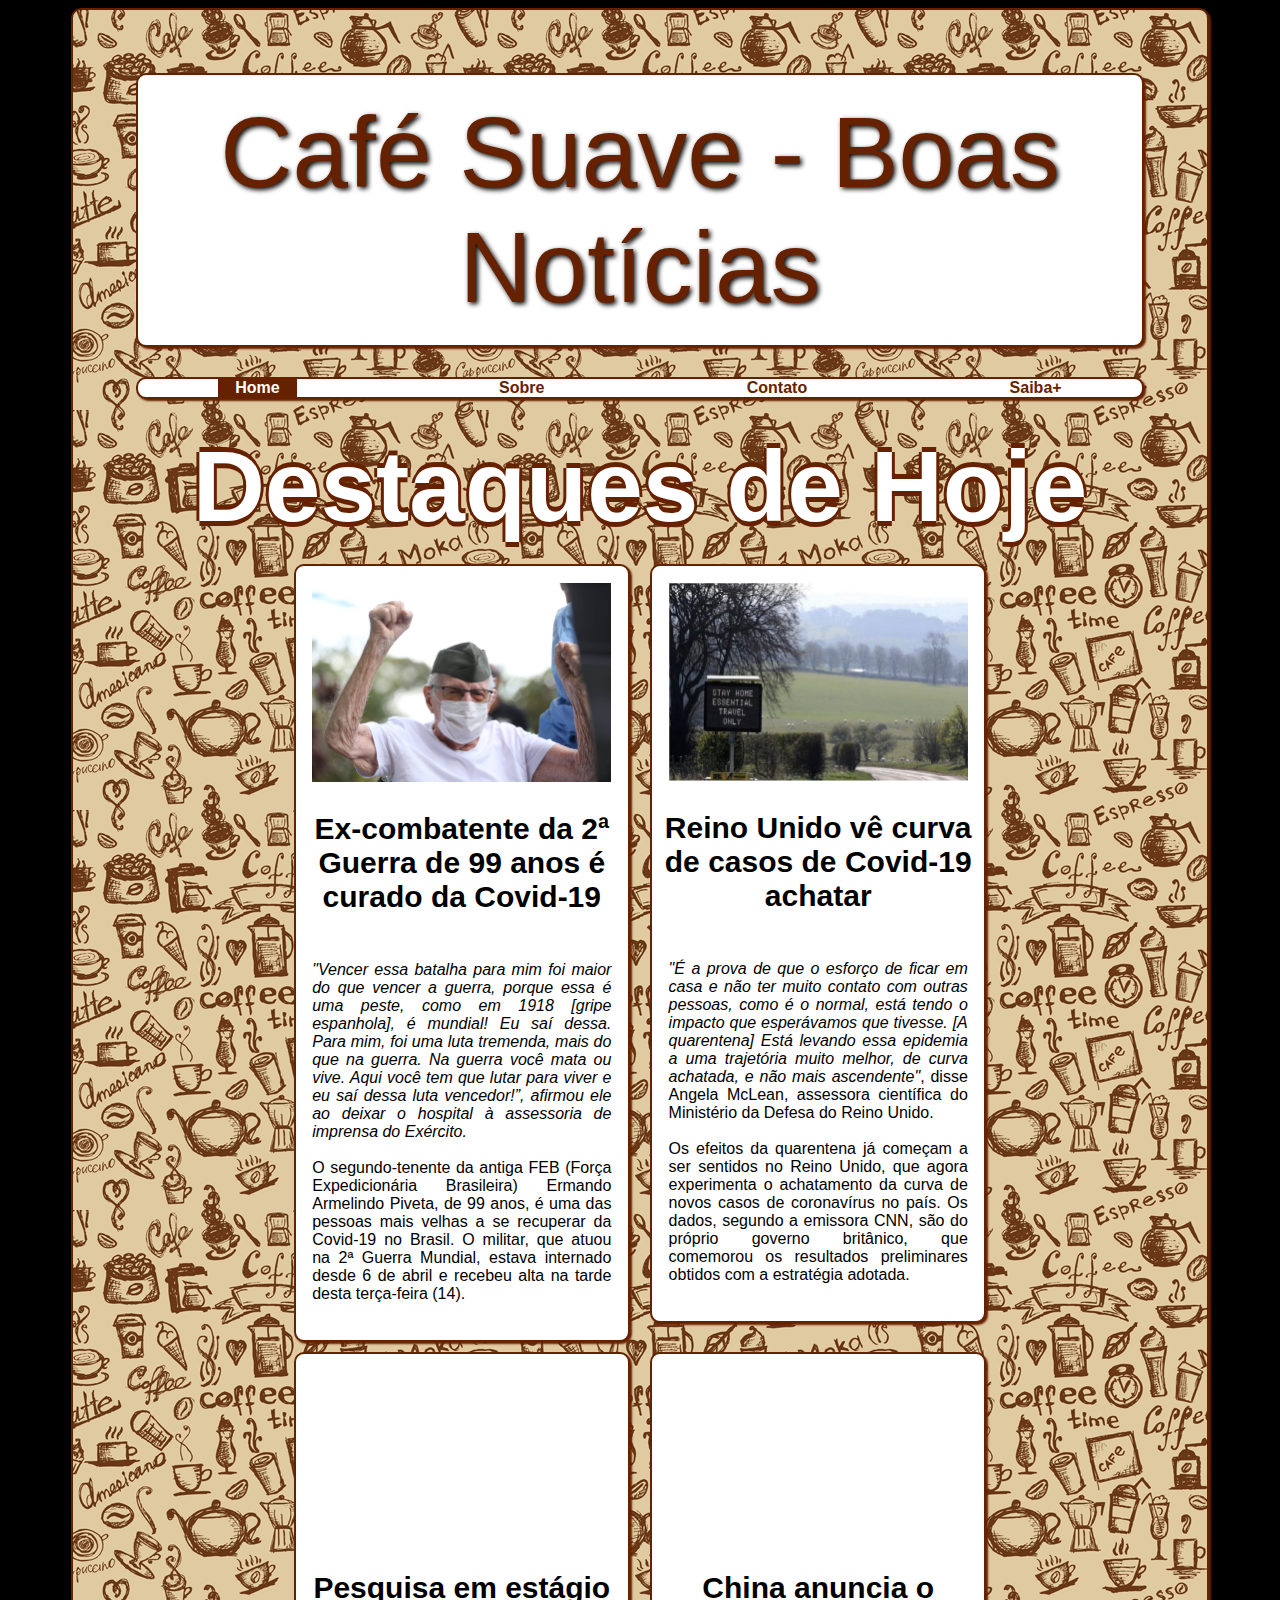
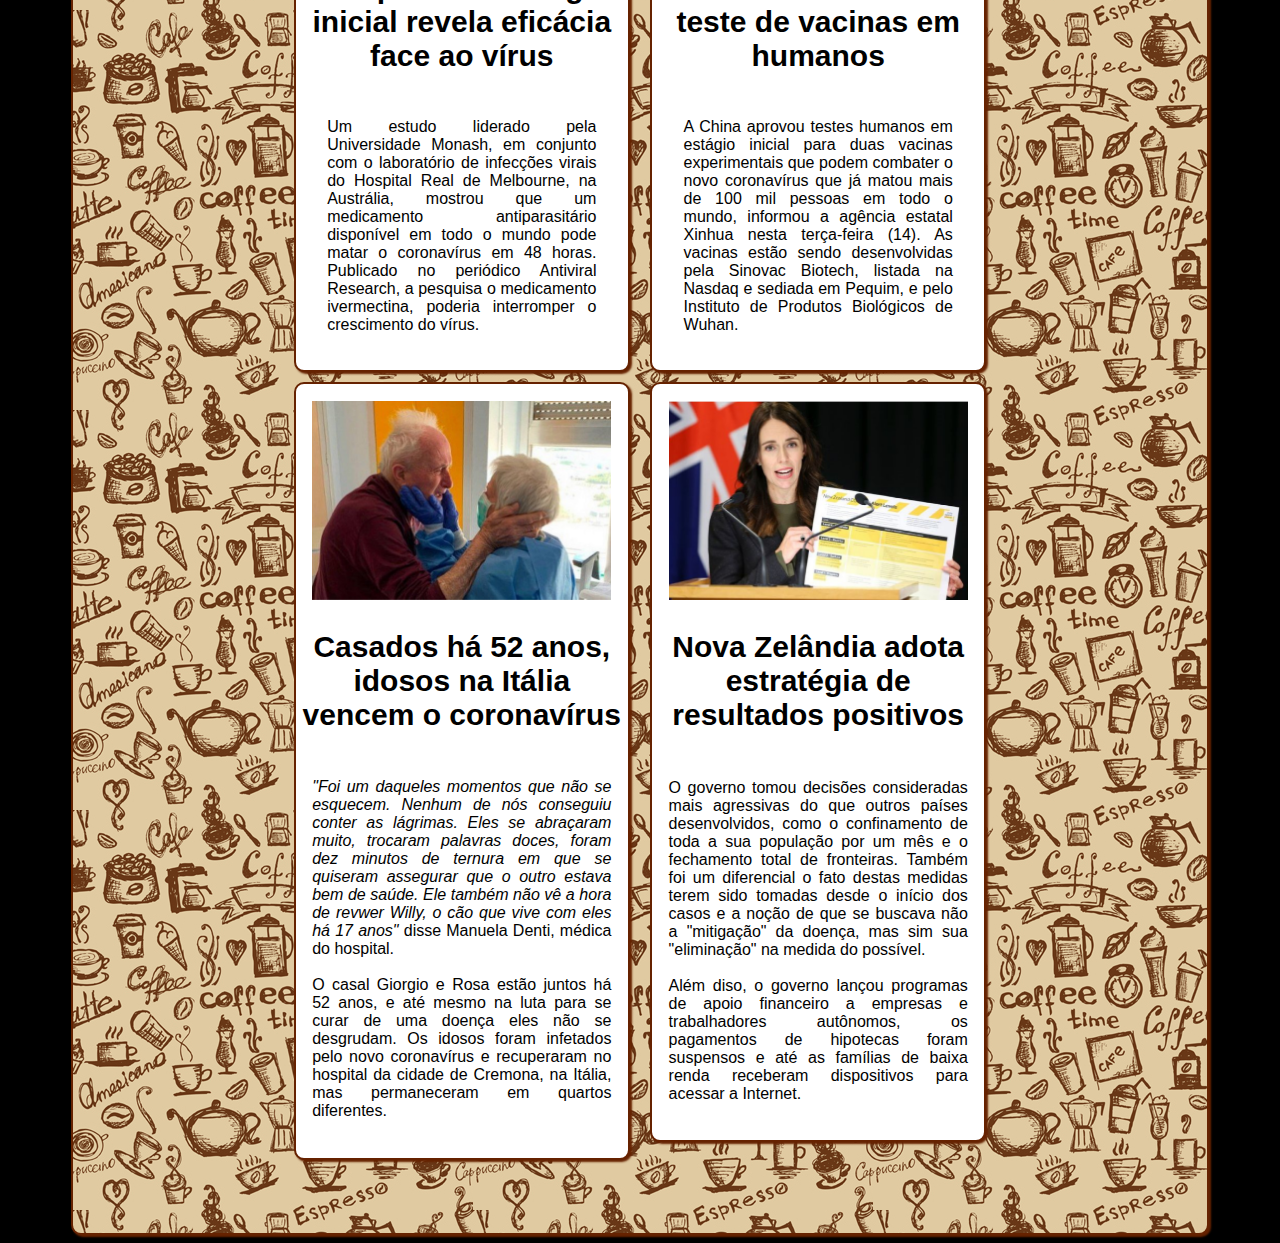
==== index.html @ 049216fd "Café Suave Versão Beta 0.1" ====
<html>
    <head>
        <title>.::.</title>
        <link rel="stylesheet" href="estilo.css">
    </head>
    <body>
        <div id="conteudo">
            <div id="cabecalho">  
            	<div id=textoCabecalho>       	
					Café Suave - Boas Notícias
				</div>
            </div>
            <div id="navbar">
                <div class="paginaSelecionada"><a href="index.html">Home</a></div>
                <div><a href="sobre.html">Sobre</a></div>
                <div><a href="contato.html">Contato</a></div>
                <div><a href="saiba.html">Saiba+</a></div>
            </div>
            <div id="noticiasDestaque">
                <h2>Destaques de Hoje</h2>
            </div>
            <div class="noticias">
                <div class="noticiaDestaque">
                    <img class="imgDestaque" class="imgDestaque" src="imagens/noticias/noticia01.jpg" alt="">
                    <h3>Ex-combatente da 2ª Guerra de 99 anos é curado da Covid-19</h3>
                    <p class="descDestaque">
						<i>"Vencer essa batalha para mim foi maior do que vencer a guerra, porque essa é uma peste, como em 1918 [gripe espanhola], é mundial! Eu saí dessa. Para mim, foi uma luta tremenda, mais do que na guerra. Na guerra você mata ou vive. Aqui você tem que lutar para viver e eu saí dessa luta vencedor!”, afirmou ele ao deixar o hospital à assessoria de imprensa do Exército.</i><br><br>
                    	O segundo-tenente da antiga FEB (Força Expedicionária Brasileira) Ermando Armelindo Piveta, de 99 anos, é uma das pessoas mais velhas a se recuperar da Covid-19 no Brasil. O militar, que atuou na 2ª Guerra Mundial, estava internado desde 6 de abril e recebeu alta na tarde desta terça-feira (14).
                	</p>
                </div>
                <div class="noticiaDestaque">
                    <img class="imgDestaque" src="imagens/noticias/noticia02.jpg" alt="">
                    <h3>Reino Unido vê curva de casos de Covid-19 achatar</h3>
                    <p class="descDestaque">
                    	<i>"É a prova de que o esforço de ficar em casa e não ter muito contato com outras pessoas, como é o normal, está tendo o impacto que esperávamos que tivesse. [A quarentena] Está levando essa epidemia a uma trajetória muito melhor, de curva achatada, e não mais ascendente"</i>, disse Angela McLean, assessora científica do Ministério da Defesa do Reino Unido.<br><br>
                    	Os efeitos da quarentena já começam a ser sentidos no Reino Unido, que agora experimenta o achatamento da curva de novos casos de coronavírus no país. Os dados, segundo a emissora CNN, são do próprio governo britânico, que comemorou os resultados preliminares obtidos com a estratégia adotada.</p>
                </div>
            </div>
            <div class="noticias">
                <div class="noticiaDestaque">
                	<div class="cabecalhoCard">
	                    <iframe width="440" height="330" src="https://www.youtube.com/embed/NbOlTibetqo?controls=0" frameborder="0" allow="accelerometer; autoplay; encrypted-media; gyroscope; picture-in-picture" allowfullscreen></iframe>
					</div>
					<div class="conteudoCard">
	                    <h3>Pesquisa em estágio inicial revela eficácia face ao vírus</h3>
	                    <p class="descDestaque">Um estudo liderado pela Universidade Monash, em conjunto com o laboratório de infecções virais do Hospital Real de Melbourne, na Austrália, mostrou que um medicamento antiparasitário disponível em todo o mundo pode matar o coronavírus em 48 horas.
						Publicado no periódico Antiviral Research, a pesquisa o medicamento ivermectina, poderia interromper o crescimento do vírus.</p>
					</div>
                </div>           
                <div class="noticiaDestaque">
                	<div class="cabecalhoCard">
	                     <iframe width="440" height="330" src="https://www.youtube.com/embed/naJ2h2Mt09c" frameborder="0" allow="accelerometer; autoplay; encrypted-media; gyroscope; picture-in-picture" allowfullscreen></iframe>
					</div>
					<div class="conteudoCard">
	                    <h3>China anuncia o teste de vacinas em humanos</h3>
	                    <p class="descDestaque">
	                    A China aprovou testes humanos em estágio inicial para duas vacinas experimentais que podem combater o novo coronavírus que já matou mais de 100 mil pessoas em todo o mundo, informou a agência estatal Xinhua nesta terça-feira (14). 
	                	As vacinas estão sendo desenvolvidas pela Sinovac Biotech, listada na Nasdaq e sediada em Pequim, e pelo Instituto de Produtos Biológicos de Wuhan.</p>
	                </div>
                </div>
            </div>
            <div class="noticias">
                <div class="noticiaDestaque">
                    <img class="imgDestaque" src="imagens/noticias/noticia03.jpg" alt="">
                    <h3>Casados há 52 anos, idosos na Itália vencem o coronavírus</h3>
                    <p class="descDestaque">
                    	<i>"Foi um daqueles momentos que não se esquecem. Nenhum de nós conseguiu conter as lágrimas. Eles se abraçaram muito, trocaram palavras doces, foram dez minutos de ternura em que se quiseram assegurar que o outro estava bem de saúde. Ele também não vê a hora de revwer Willy, o cão que vive com eles há 17 anos"</i> disse Manuela Denti, médica do hospital.<br><br>
                    	O casal Giorgio e Rosa estão juntos há 52 anos, e até mesmo na luta para se curar de uma doença eles não se desgrudam. Os idosos foram infetados pelo novo coronavírus e recuperaram no hospital da cidade de Cremona, na Itália, mas permaneceram em quartos diferentes.</p>
                </div>
                <div class="noticiaDestaque">
                    <img class="imgDestaque" src="imagens/noticias/noticia05.jpg" alt="">
                    <h3>Nova Zelândia adota estratégia de resultados positivos</h3>
                    <p class="descDestaque">O governo tomou decisões consideradas mais agressivas do que outros países desenvolvidos, como o confinamento de toda a sua população por um mês e o fechamento total de fronteiras.
					Também foi um diferencial o fato destas medidas terem sido tomadas desde o início dos casos e a noção de que se buscava não a "mitigação" da doença, mas sim sua "eliminação" na medida do possível.<br><br>
                    Além diso, o governo lançou programas de apoio financeiro a empresas e trabalhadores autônomos, os pagamentos de hipotecas foram suspensos e até as famílias de baixa renda receberam dispositivos para acessar a Internet.
					</p>
                </div>
            </div>
        </div>      
    </body>
</html>
---- estilo.css ----
body {
    background-color: black;
    font-family: sans-serif;
}

#conteudo {
    background-color: white;
    background-image: url("imagens/background.jpg");
    margin-left: 5%;
    margin-right: 5%;
    padding: 5%;
    border: #662200 2px solid;
    box-shadow: #662200 2px 2px 2px;
    border-radius: 10px;
}

#cabecalho {
    display: flex;
    justify-content: space-around;
    background-color: white;
    border: #662200 2px solid;
    box-shadow: #662200 2px 2px 2px;
    border-radius: 10px;
    margin-bottom: 30px;
    align-items: center;
}

#textoCabecalho {
    display: flex;
    justify-content: space-around;    
    text-align: center;
    padding: 20px;
    font-size: 100px;
    color: #662200;
    font-family: Ink Free, Helvetica, serif;
    text-shadow: black 2px 2px 5px;
}

a {
    font-family: 'Lucida Sans', 'Lucida Sans Regular', 'Lucida Grande', 'Lucida Sans Unicode', Geneva, Verdana, sans-serif;
    color: #662200;
    text-decoration: unset;
    font-weight: bold;
}

#navbar {
    display: flex;
    justify-content: space-between;
    background-color: white;
    border: #662200 2px solid;
    border-radius: 10px;
    padding-left: 80px;
    padding-right: 80px;
    box-shadow: #662200 2px 2px 2px;
    background-color: white;
    margin-bottom: 30px;
}

.paginaSelecionada {
	padding-right: 2%;
	padding-left: 2%;
	background-color: #662200;
}
.paginaSelecionada a {
	color: white;
}

#noticiasDestaque {
    display: flex;
    justify-content: center;   
    padding: 0px;
    margin-bottom: 20px;
    align-items: center;
}

h2 {
    font-family: Ink Free, Helvetica, serif;
    color: white;
    text-shadow: -3px 0 #662200, 0 5px #662200, 3px 0 #662200, 0 -5px #662200;
    font-size: 100px;
    margin: 0px;
}

.noticias {
    display: flex;
    justify-content: center;
}

.noticiaDestaque {
    background-color: white;
    border: #662200 2px solid;
    border-radius: 10px;
    margin-left: 10px;
    margin-right: 10px;
    margin-bottom: 10px;
    padding-bottom: 5px;
    box-shadow: #662200 2px 2px 2px;
    width: 33%;
    height: 33%;
    align-items: center;
}

h2 {
	text-align: center;
}

h3 {
    text-align: center;
    font-size: 30px;
}

.conteudoCard {
    height: 50%;
    padding: 0%;
    margin-left: 5%;
    margin-right: 5%;
}

.videoDestaque {    
	height: 330;
	width: 440;
}

.cabecalhoCard{
  position: relative;
  width: 100%;
  padding-bottom: 56.25%;
  height: 0;
}

.cabecalhoCard iframe{
  position: absolute;
  top:7%;
  left: 5%;
  width: 90%;
  height: 100%;
}

.imgDestaque {
    width: 90%;
    padding-top: 5%;
    margin-left: 5%;
    margin-right: 5%;
}

.descDestaque {
    font-family: 'Segoe UI', Tahoma, Geneva, Verdana, sans-serif;
    text-align: justify;
    padding: 5%;
}

.descSobre {
    font-family: 'Segoe UI', Tahoma, Geneva, Verdana, sans-serif;
    text-align: justify;
    padding: 5%;
}

.sobreDestaque {
	display: flex;
    justify-content: center;
    font-family: 'Segoe UI', Tahoma, Geneva, Verdana, sans-serif;
    text-align: justify;
    background-color: white;
    border: #662200 2px solid;
    border-radius: 10px;
    margin-left: 10px;
    margin-right: 10px;
    margin-bottom: 10px;
    padding-top: 5px;
    padding-bottom: 5px;
    box-shadow: #662200 2px 2px 2px;
    width: 60%;
    align-items: center;
}

.imgSobreDestaque {
    width: 100%;
}

#idAutor {
	display: flex;
    justify-content: center;
	font-family: 'Lucida Sans', 'Lucida Sans Regular', 'Lucida Grande', 'Lucida Sans Unicode', Geneva, Verdana, sans-serif;
    color: #662200;
    text-align: center;
    font-weight: bold;
    font-size: 20px;
}

#idImgDestaque {
	width: 100%;
	padding-top: 5%;
    padding-bottom: 5%;
    margin-left: 5%;
    margin-right: 5%;
}

#descAutor {
    color: #662200;
}

#linkAutor {
	margin-top: 0%;
	color: #662200;
	text-align: center;
}

div form {
	margin: 0;
	padding: 5%;
	width: 100%;
}

div form input {
	width: 100%;
}

#idTextArea {
	height: 100px;
	margin-bottom: 2%;
}

li {
	padding-left: 0%;
	padding-right: 0%;
	margin-bottom: 5%;	
}

li a {
	font-family: Ink Free, Helvetica, serif;
	font-size: 30px;
}

ol {
	font-family: Ink Free, Helvetica, serif;
	font-size: 30px;
	padding-left: 5%;
	padding-right: 0%;
}
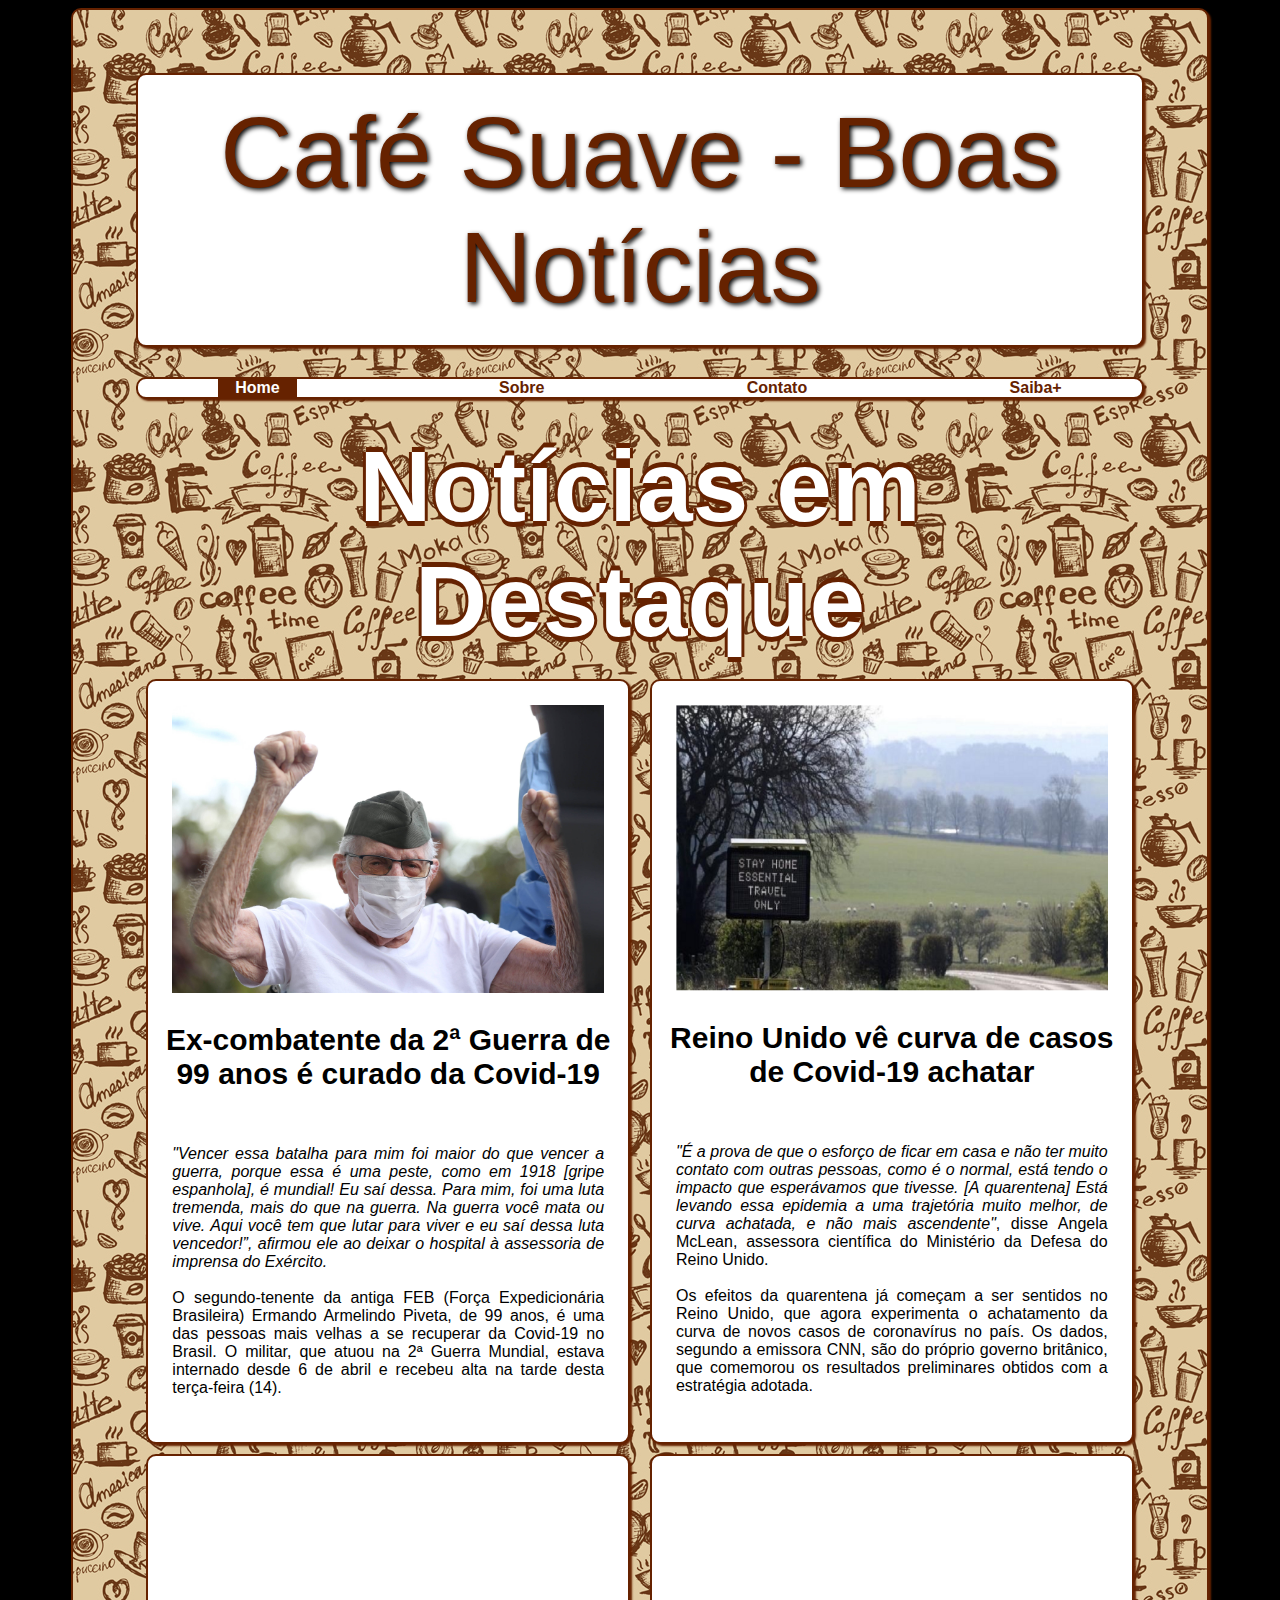
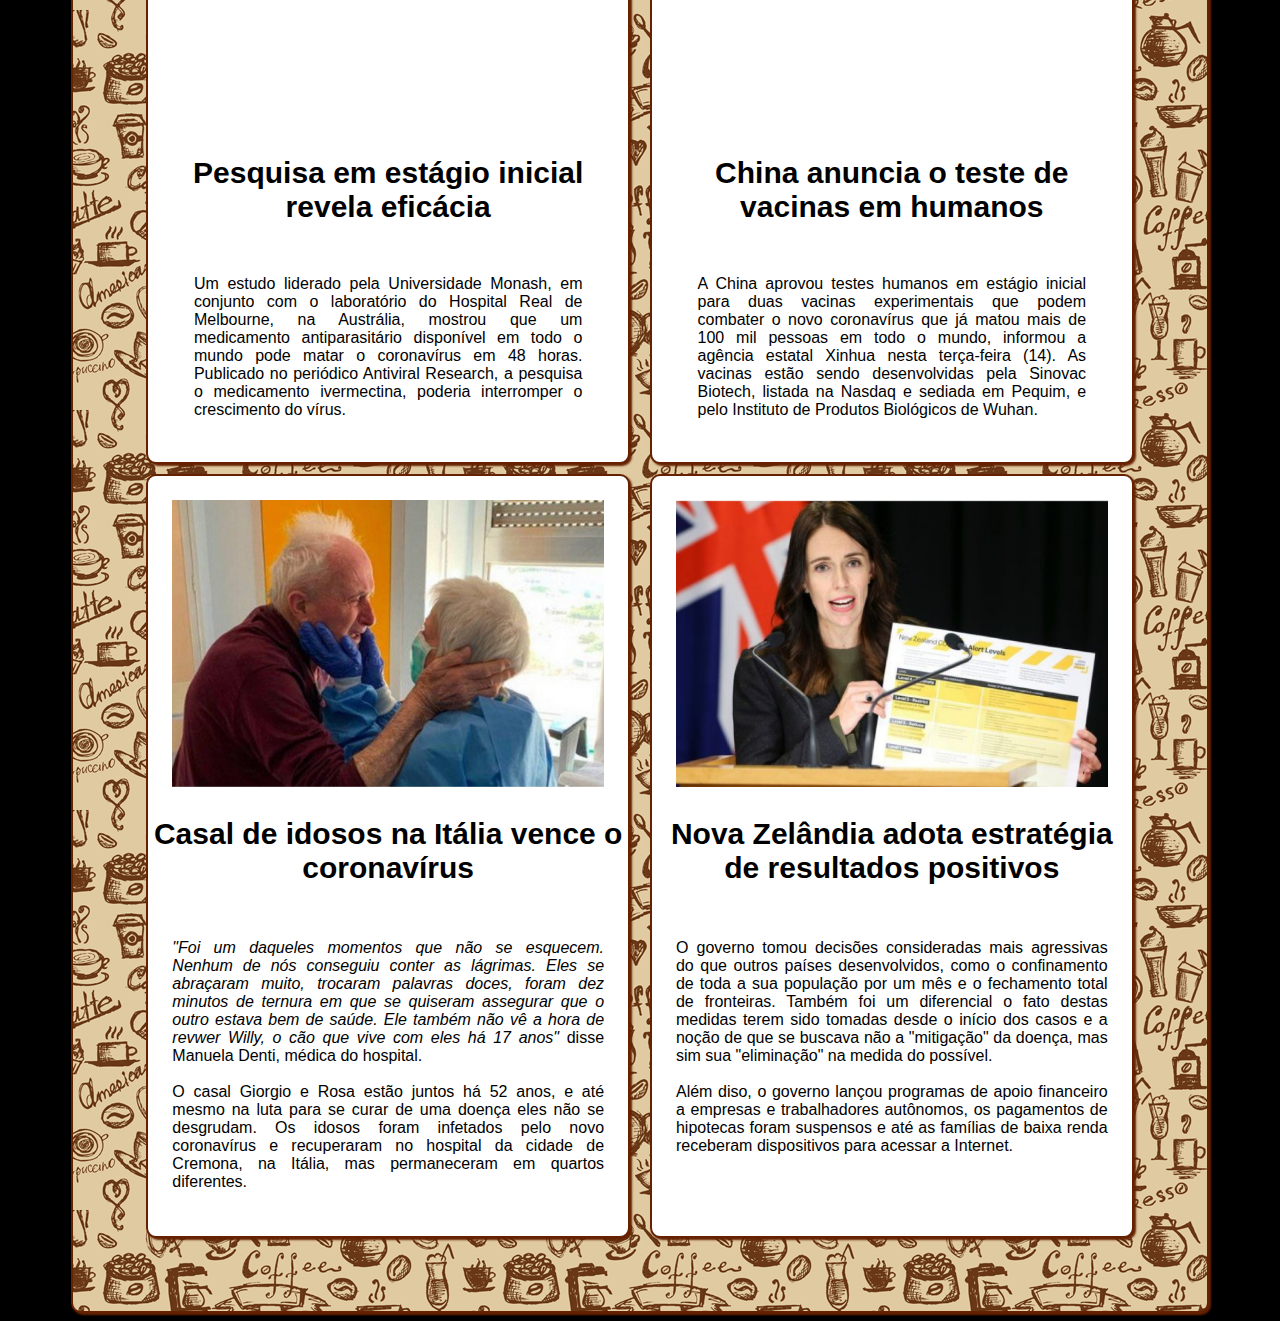
==== commit 9ff5fe62: "Café Suave Versão Beta 0.11" ====
--- a/index.html
+++ b/index.html
@@ -17,7 +17,7 @@
                 <div><a href="saiba.html">Saiba+</a></div>
             </div>
             <div id="noticiasDestaque">
-                <h2>Destaques de Hoje</h2>
+                <h2>Notícias em Destaque</h2>
             </div>
             <div class="noticias">
                 <div class="noticiaDestaque">
@@ -42,8 +42,8 @@
 	                    <iframe width="440" height="330" src="https://www.youtube.com/embed/NbOlTibetqo?controls=0" frameborder="0" allow="accelerometer; autoplay; encrypted-media; gyroscope; picture-in-picture" allowfullscreen></iframe>
 					</div>
 					<div class="conteudoCard">
-	                    <h3>Pesquisa em estágio inicial revela eficácia face ao vírus</h3>
-	                    <p class="descDestaque">Um estudo liderado pela Universidade Monash, em conjunto com o laboratório de infecções virais do Hospital Real de Melbourne, na Austrália, mostrou que um medicamento antiparasitário disponível em todo o mundo pode matar o coronavírus em 48 horas.
+	                    <h3>Pesquisa em estágio inicial revela eficácia</h3>
+	                    <p class="descDestaque">Um estudo liderado pela Universidade Monash, em conjunto com o laboratório do Hospital Real de Melbourne, na Austrália, mostrou que um medicamento antiparasitário disponível em todo o mundo pode matar o coronavírus em 48 horas.
 						Publicado no periódico Antiviral Research, a pesquisa o medicamento ivermectina, poderia interromper o crescimento do vírus.</p>
 					</div>
                 </div>           
@@ -62,7 +62,7 @@
             <div class="noticias">
                 <div class="noticiaDestaque">
                     <img class="imgDestaque" src="imagens/noticias/noticia03.jpg" alt="">
-                    <h3>Casados há 52 anos, idosos na Itália vencem o coronavírus</h3>
+                    <h3>Casal de idosos na Itália vence o coronavírus</h3>
                     <p class="descDestaque">
                     	<i>"Foi um daqueles momentos que não se esquecem. Nenhum de nós conseguiu conter as lágrimas. Eles se abraçaram muito, trocaram palavras doces, foram dez minutos de ternura em que se quiseram assegurar que o outro estava bem de saúde. Ele também não vê a hora de revwer Willy, o cão que vive com eles há 17 anos"</i> disse Manuela Denti, médica do hospital.<br><br>
                     	O casal Giorgio e Rosa estão juntos há 52 anos, e até mesmo na luta para se curar de uma doença eles não se desgrudam. Os idosos foram infetados pelo novo coronavírus e recuperaram no hospital da cidade de Cremona, na Itália, mas permaneceram em quartos diferentes.</p>
--- a/estilo.css
+++ b/estilo.css
@@ -95,8 +95,7 @@
     margin-bottom: 10px;
     padding-bottom: 5px;
     box-shadow: #662200 2px 2px 2px;
-    width: 33%;
-    height: 33%;
+    width: 50%;
     align-items: center;
 }
 
@@ -205,6 +204,26 @@
 	text-align: center;
 }
 
+.saibaMaisDestaque {
+	display: flex;
+    justify-content: center;
+    font-family: 'Segoe UI', Tahoma, Geneva, Verdana, sans-serif;
+    text-align: justify;
+    background-color: white;
+    border: #662200 2px solid;
+    border-radius: 10px;
+    margin-left: 10px;
+    margin-right: 10px;
+    margin-bottom: 10px;
+    padding-top: : 10%;
+    padding-bottom: 5%;
+    padding-left: 10%;
+    padding-right: 5%;
+    box-shadow: #662200 2px 2px 2px;
+    width: 100%;
+    align-items: center;
+}
+
 div form {
 	margin: 0;
 	padding: 5%;
@@ -221,8 +240,6 @@
 }
 
 li {
-	padding-left: 0%;
-	padding-right: 0%;
 	margin-bottom: 5%;	
 }
 
@@ -234,6 +251,7 @@
 ol {
 	font-family: Ink Free, Helvetica, serif;
 	font-size: 30px;
-	padding-left: 5%;
+	padding-top: 5%;
+	padding-left: 0%;
 	padding-right: 0%;
 }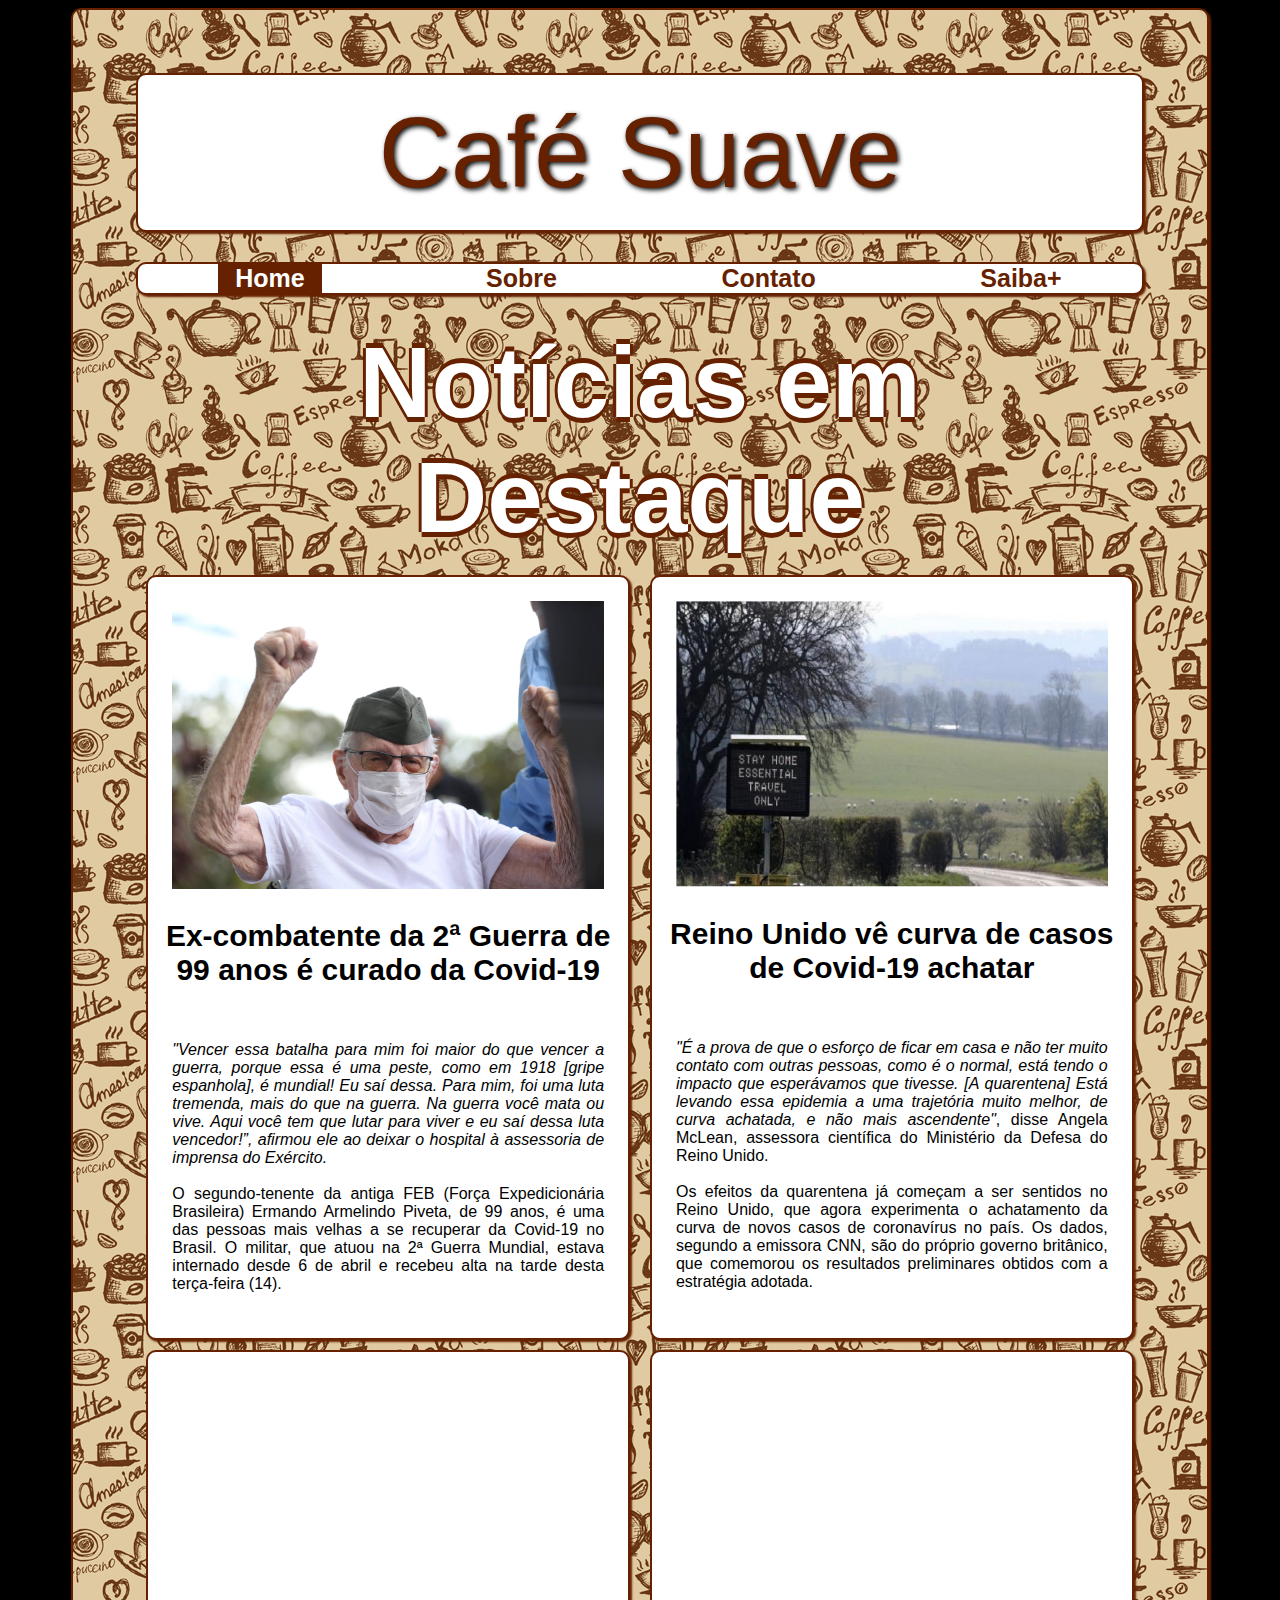
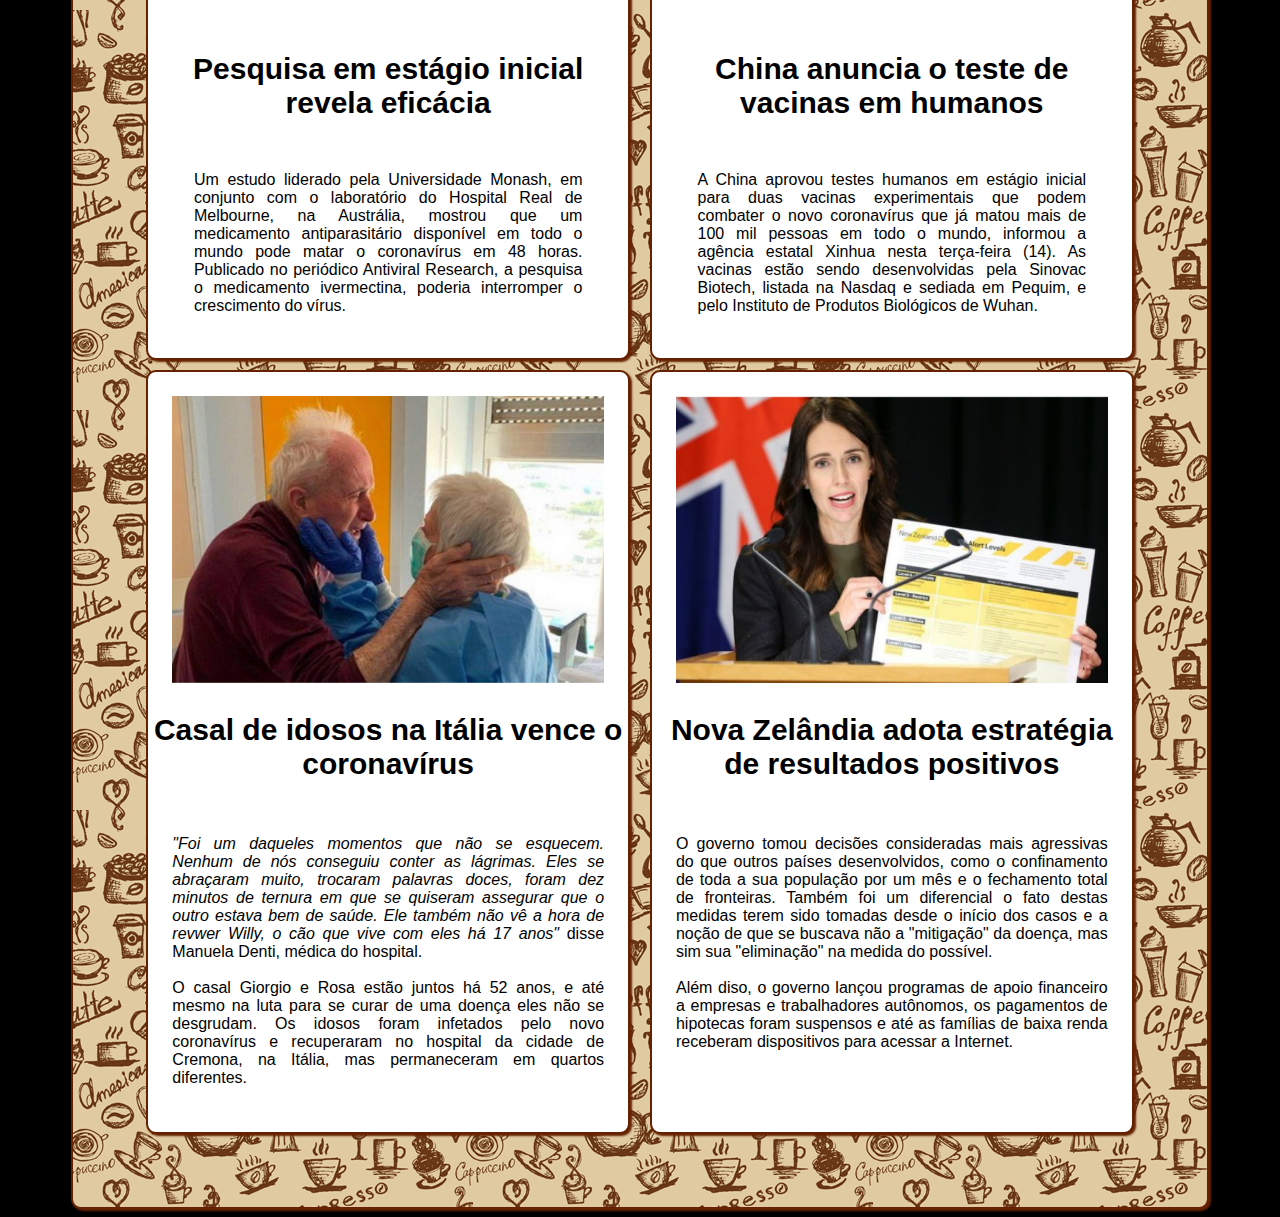
==== commit e047b4f2: "Café Suave Versão Beta 0.12" ====
--- a/index.html
+++ b/index.html
@@ -7,7 +7,7 @@
         <div id="conteudo">
             <div id="cabecalho">  
             	<div id=textoCabecalho>       	
-					Café Suave - Boas Notícias
+					Café Suave
 				</div>
             </div>
             <div id="navbar">
--- a/estilo.css
+++ b/estilo.css
@@ -41,6 +41,7 @@
     color: #662200;
     text-decoration: unset;
     font-weight: bold;
+    font-size: 25px;
 }
 
 #navbar {
